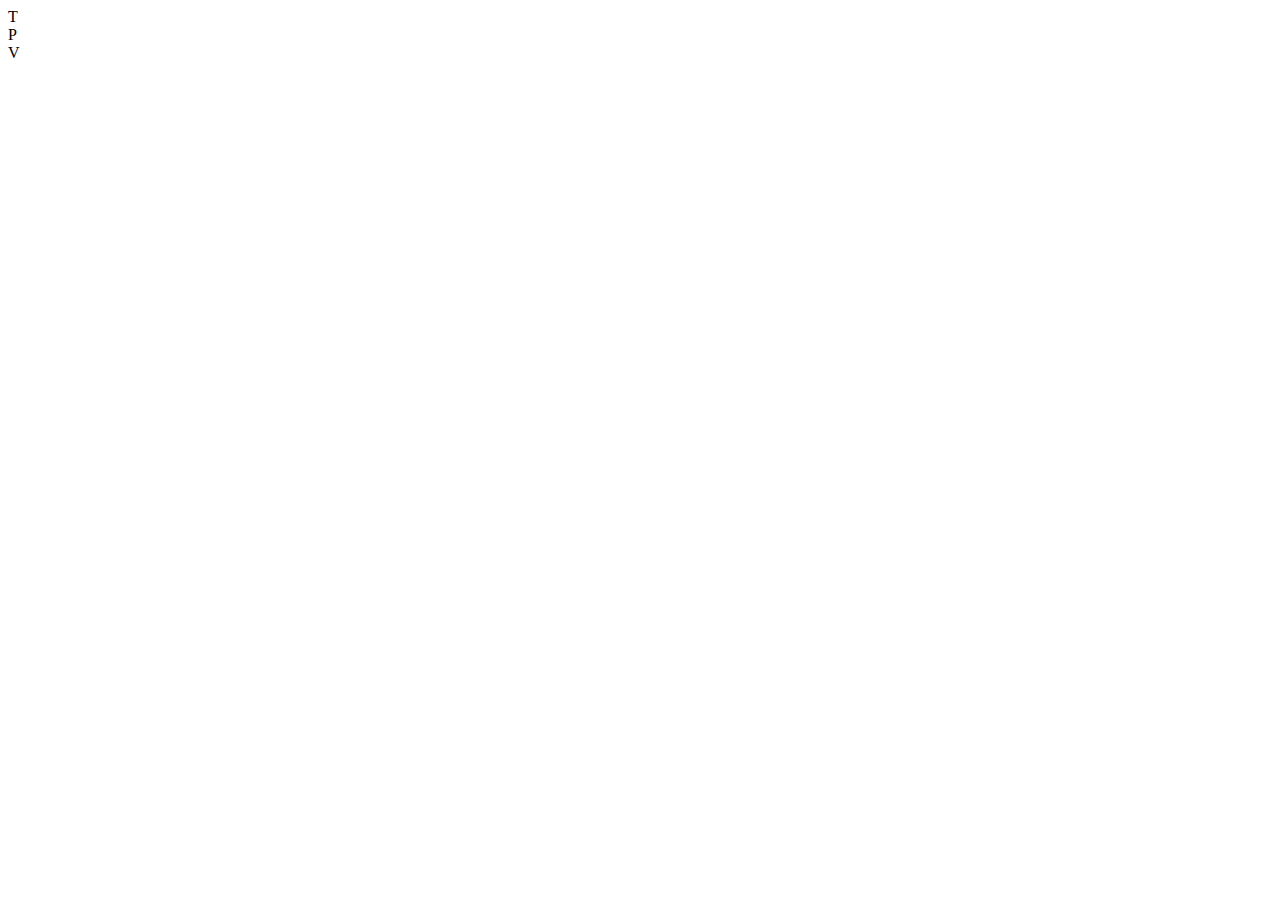
==== 03/index.html @ 2f84df26 "CSS structure added" ====
<!DOCTYPE html>
<html lang="pl">
<head>
    <meta charset="UTF-8">
    <meta name="viewport" content="width=device-width, initial-scale=1.0">
    <meta http-equiv="X-UA-Compatible" content="ie=edge">
    <title>devmentor.pl - HTML & CSS: RWD - #03</title>

    <link rel="stylesheet" href="./styles/global.css">
    <link rel="stylesheet" href="./styles/mobile.css">
    <link rel="stylesheet" media="(min-width: 600px)" href="./styles/tablet.css">
    <link rel="stylesheet" media="(min-width: 1200px)" href="./styles/desktop.css">
</head>
<body>
    
    <main class="t">T</main>
    <header class="p">P</header>
    <side class="v">V</side>

</body>
</html>
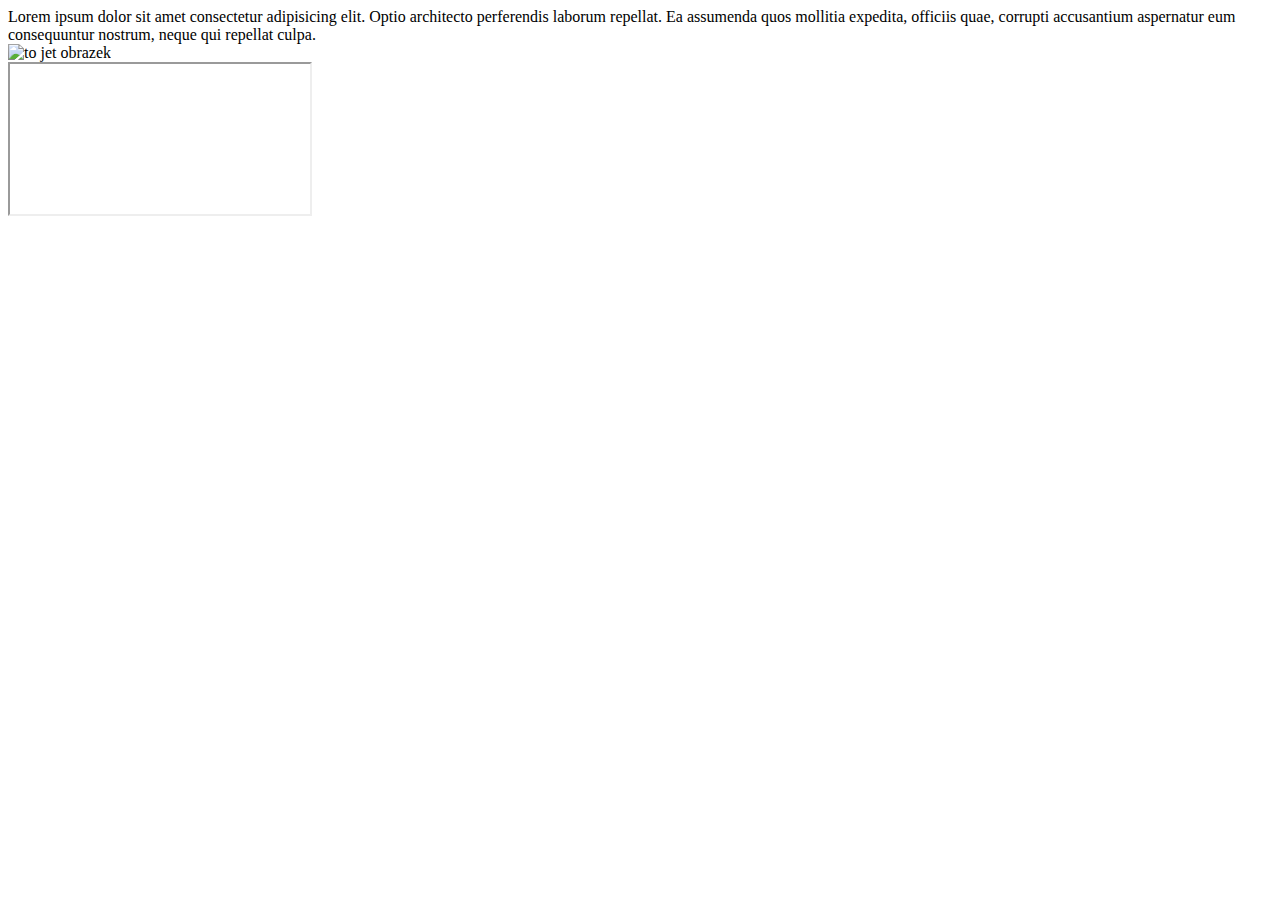
==== commit 49c7177f: "elements added" ====
--- a/03/index.html
+++ b/03/index.html
@@ -13,9 +13,9 @@
 </head>
 <body>
     
-    <main class="t">T</main>
-    <header class="p">P</header>
-    <side class="v">V</side>
+    <main class="t">Lorem ipsum dolor sit amet consectetur adipisicing elit. Optio architecto perferendis laborum repellat. Ea assumenda quos mollitia expedita, officiis quae, corrupti accusantium aspernatur eum consequuntur nostrum, neque qui repellat culpa.</main>
+    <header class="p"><img src="" alt="to jet obrazek"></header>
+    <side class="v"><iframe src="" alt="to jest materiał video"></iframe></side>
 
 </body>
 </html>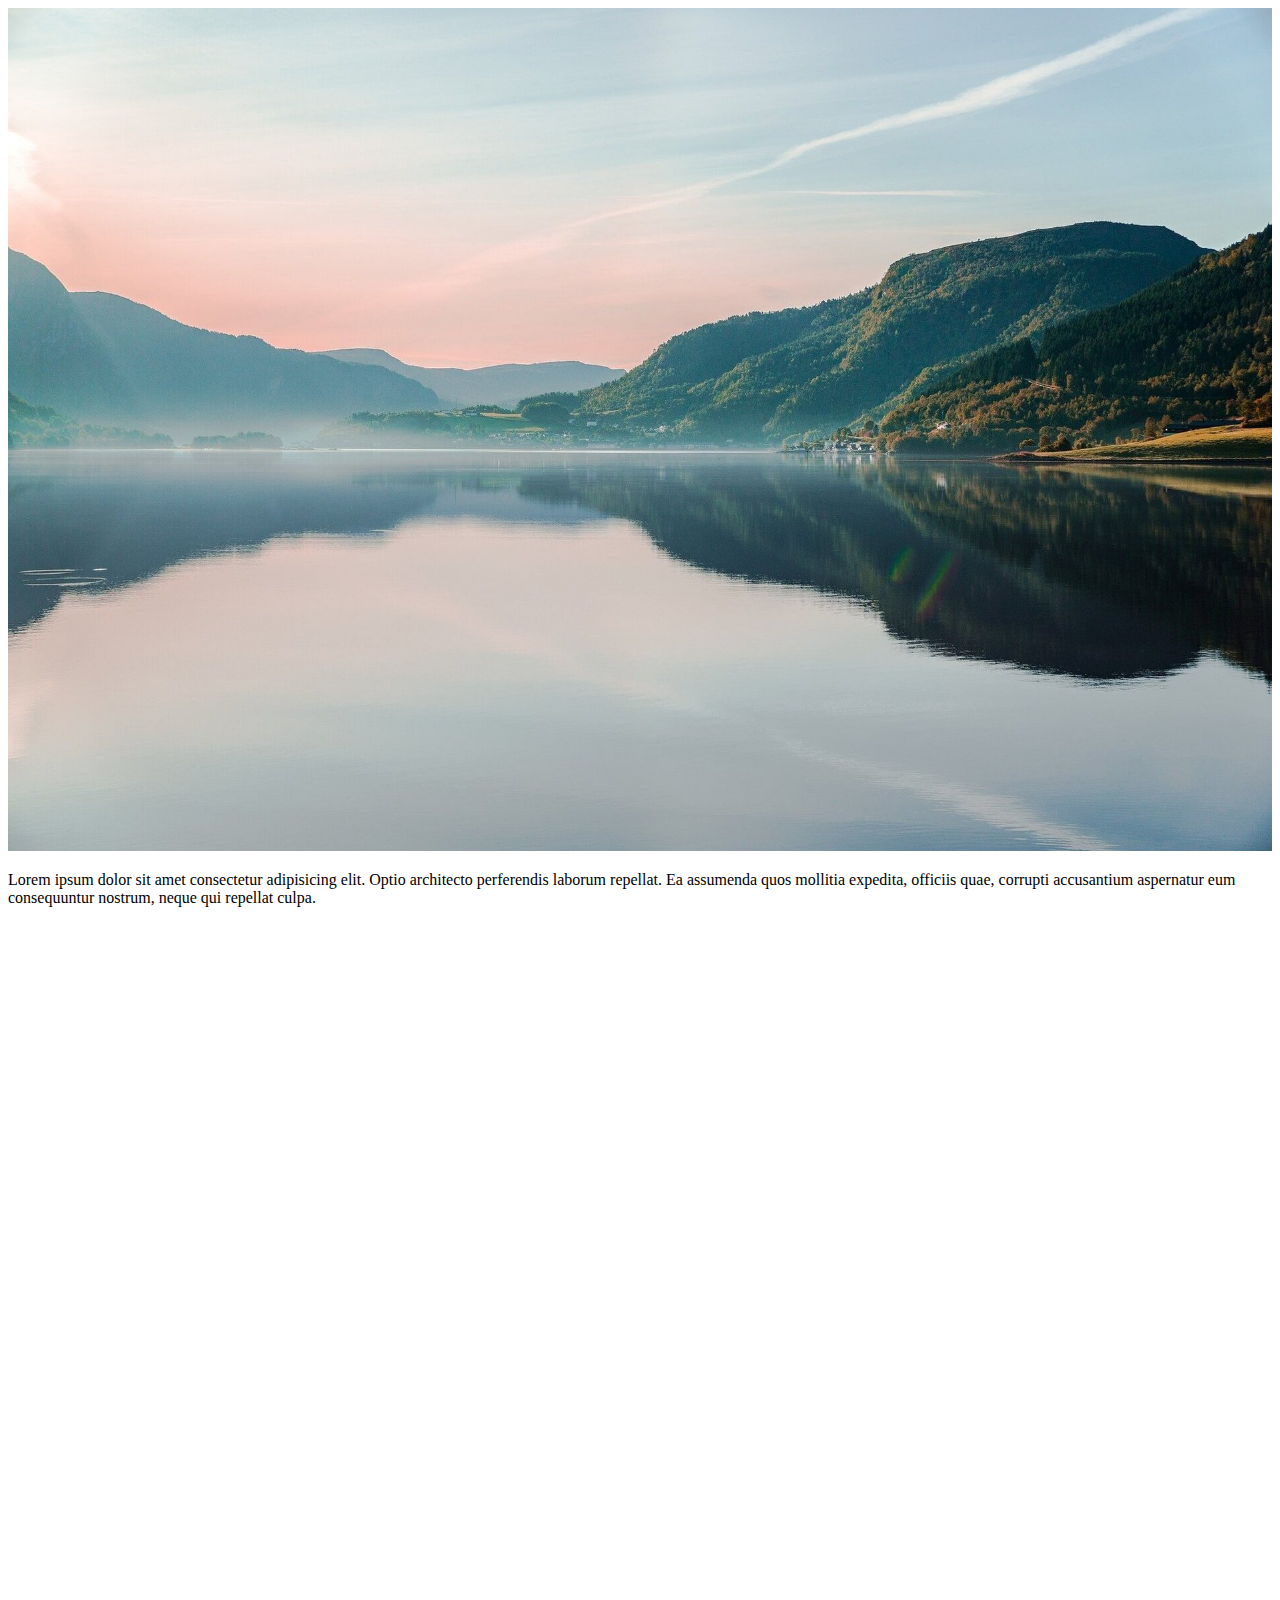
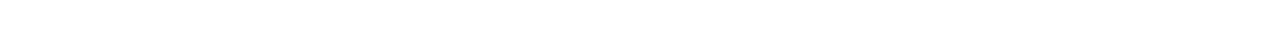
==== commit 745380a3: "mobile CSS finished" ====
--- a/03/index.html
+++ b/03/index.html
@@ -13,9 +13,33 @@
 </head>
 <body>
     
-    <main class="t">Lorem ipsum dolor sit amet consectetur adipisicing elit. Optio architecto perferendis laborum repellat. Ea assumenda quos mollitia expedita, officiis quae, corrupti accusantium aspernatur eum consequuntur nostrum, neque qui repellat culpa.</main>
-    <header class="p"><img src="" alt="to jet obrazek"></header>
-    <side class="v"><iframe src="" alt="to jest materiał video"></iframe></side>
+    <main class="t"><p>Lorem ipsum dolor sit amet consectetur adipisicing elit. Optio architecto perferendis laborum repellat. Ea assumenda quos mollitia expedita, officiis quae, corrupti accusantium aspernatur eum consequuntur nostrum, neque qui repellat culpa.</p></main>
+    <header class="p">
+        <picture>
+            <source
+            srcset="./images/1920w.jpg"
+            media="(min-width: 1200px)"
+            >
+            <source
+            srcset="./images/1200w.jpg"
+            media="(min-width: 600px)"
+            >
+            <source
+            srcset="./images/600w.jpg"
+            >
 
+            <img src="" alt="">
+        </picture>
+    </header>
+    <side class="v">
+        <iframe 
+            src="https://www.youtube.com/embed/3N-6OZBrDoI" 
+            title="YouTube video player" 
+            frameborder="0" 
+            allow="accelerometer; autoplay; clipboard-write; encrypted-media; gyroscope; picture-in-picture" 
+            allowfullscreen
+        >
+        </iframe>
+    </side>
 </body>
 </html>--- a/03/styles/mobile.css
+++ b/03/styles/mobile.css
@@ -0,0 +1,39 @@
+body {
+    display: grid;
+    grid-template-areas:
+        "p"
+        "t"
+        "v";
+}
+
+.p {
+    grid-area: p;
+}
+
+.t {
+    grid-area: t;
+}
+
+.v {
+    grid-area: v;
+    height: 0px;
+    padding-bottom: calc(315 / 560 * 100%);
+    position: relative;
+    width: 100%;
+}
+
+iframe {
+    position: absolute;
+    left: 0;
+    top: 0;
+    height: 100%;
+    width: 100%;
+}
+
+picture > img {
+    max-width: 100%;
+}
+
+.t > p {
+    column-count: 1;
+}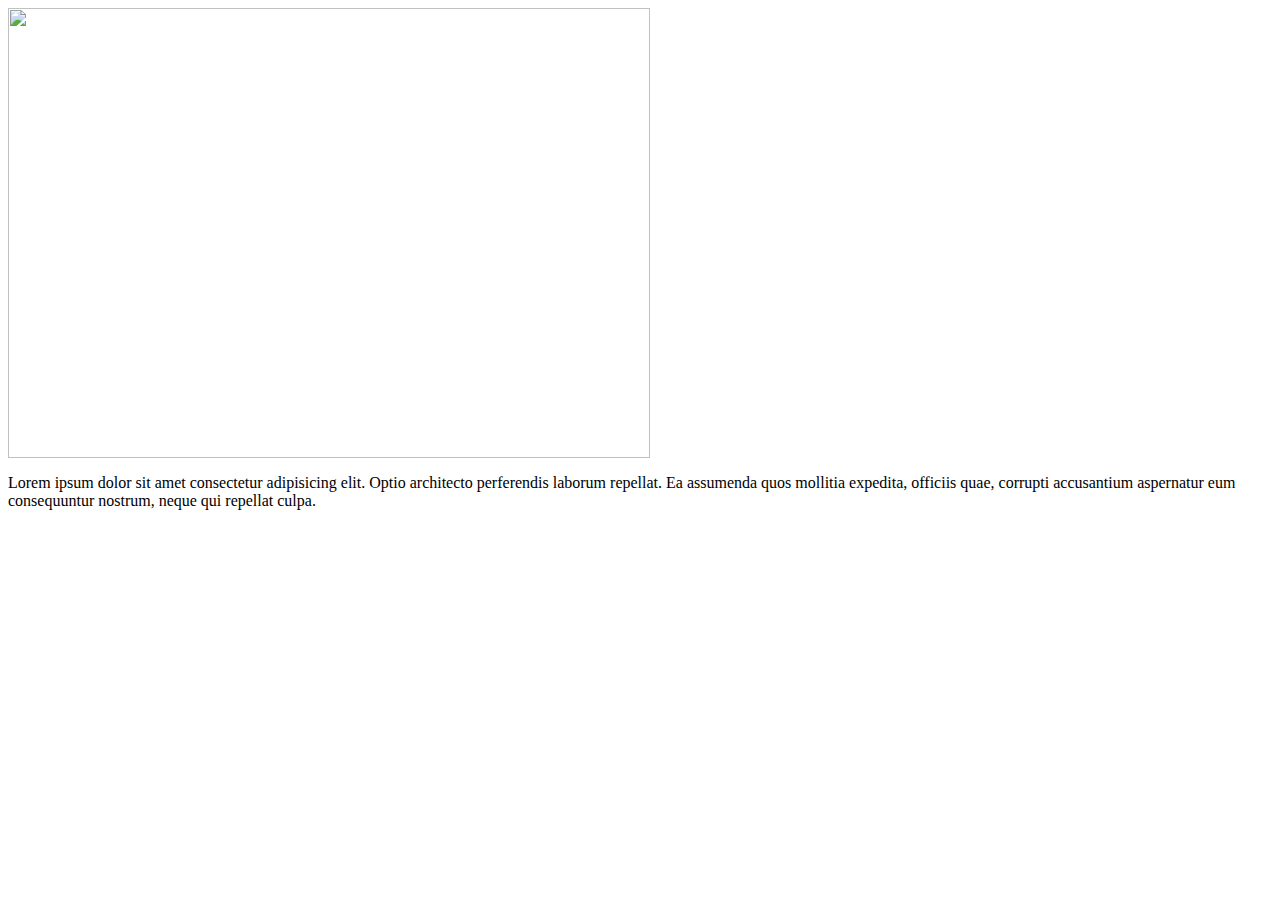
==== commit 760aa5ac: "task corrected" ====
--- a/03/index.html
+++ b/03/index.html
@@ -13,26 +13,19 @@
 </head>
 <body>
     
-    <main class="t"><p>Lorem ipsum dolor sit amet consectetur adipisicing elit. Optio architecto perferendis laborum repellat. Ea assumenda quos mollitia expedita, officiis quae, corrupti accusantium aspernatur eum consequuntur nostrum, neque qui repellat culpa.</p></main>
+    <main class="t">
+        <p>Lorem ipsum dolor sit amet consectetur adipisicing elit. Optio architecto perferendis laborum repellat. Ea assumenda quos mollitia expedita, officiis quae, corrupti accusantium aspernatur eum consequuntur nostrum, neque qui repellat culpa.</p>
+    </main>
+
     <header class="p">
         <picture>
-            <source
-            srcset="./images/1920w.jpg"
-            media="(min-width: 1200px)"
-            >
-            <source
-            srcset="./images/1200w.jpg"
-            media="(min-width: 600px)"
-            >
-            <source
-            srcset="./images/600w.jpg"
-            >
-
-            <img src="" alt="">
+            <img class="img" src="https://picsum.photos/1920/1280" alt="">
         </picture>
     </header>
+
     <side class="v">
-        <iframe 
+        <iframe
+            class="vid"
             src="https://www.youtube.com/embed/3N-6OZBrDoI" 
             title="YouTube video player" 
             frameborder="0" 
@@ -41,5 +34,6 @@
         >
         </iframe>
     </side>
+    
 </body>
 </html>--- a/03/styles/mobile.css
+++ b/03/styles/mobile.css
@@ -1,4 +1,5 @@
 body {
+    overflow-x: hidden;
     display: grid;
     grid-template-areas:
         "p"
@@ -16,24 +17,29 @@
 
 .v {
     grid-area: v;
-    height: 0px;
     padding-bottom: calc(315 / 560 * 100%);
     position: relative;
     width: 100%;
 }
 
-iframe {
+picture {
+    height: 100%;
+}
+
+.img {
+    width: 100%;
+    height: 100%;
+    object-fit: cover;
+}
+
+.t > p {
+    column-count: 1;
+}
+
+.vid {
     position: absolute;
     left: 0;
     top: 0;
     height: 100%;
     width: 100%;
-}
-
-picture > img {
-    max-width: 100%;
-}
-
-.t > p {
-    column-count: 1;
 }--- a/03/styles/tablet.css
+++ b/03/styles/tablet.css
@@ -0,0 +1,13 @@
+body {
+    display: grid;
+    grid-template-areas:
+        "p t"
+        "v t";
+    grid-template-rows:
+        50vh
+        50vh;
+}
+
+.p, .v {
+    min-height: 200px;
+}--- a/03/styles/desktop.css
+++ b/03/styles/desktop.css
@@ -0,0 +1,15 @@
+body {
+    display: grid;
+    grid-template-areas:
+        ". p v ."
+        ". t t .";
+    grid-template-columns:
+        auto
+        minmax(auto, calc(1400px * 0.5))
+        minmax(auto, calc(1400px * 0.5))
+        auto;
+}
+
+.v {
+    padding-bottom: 0;
+}